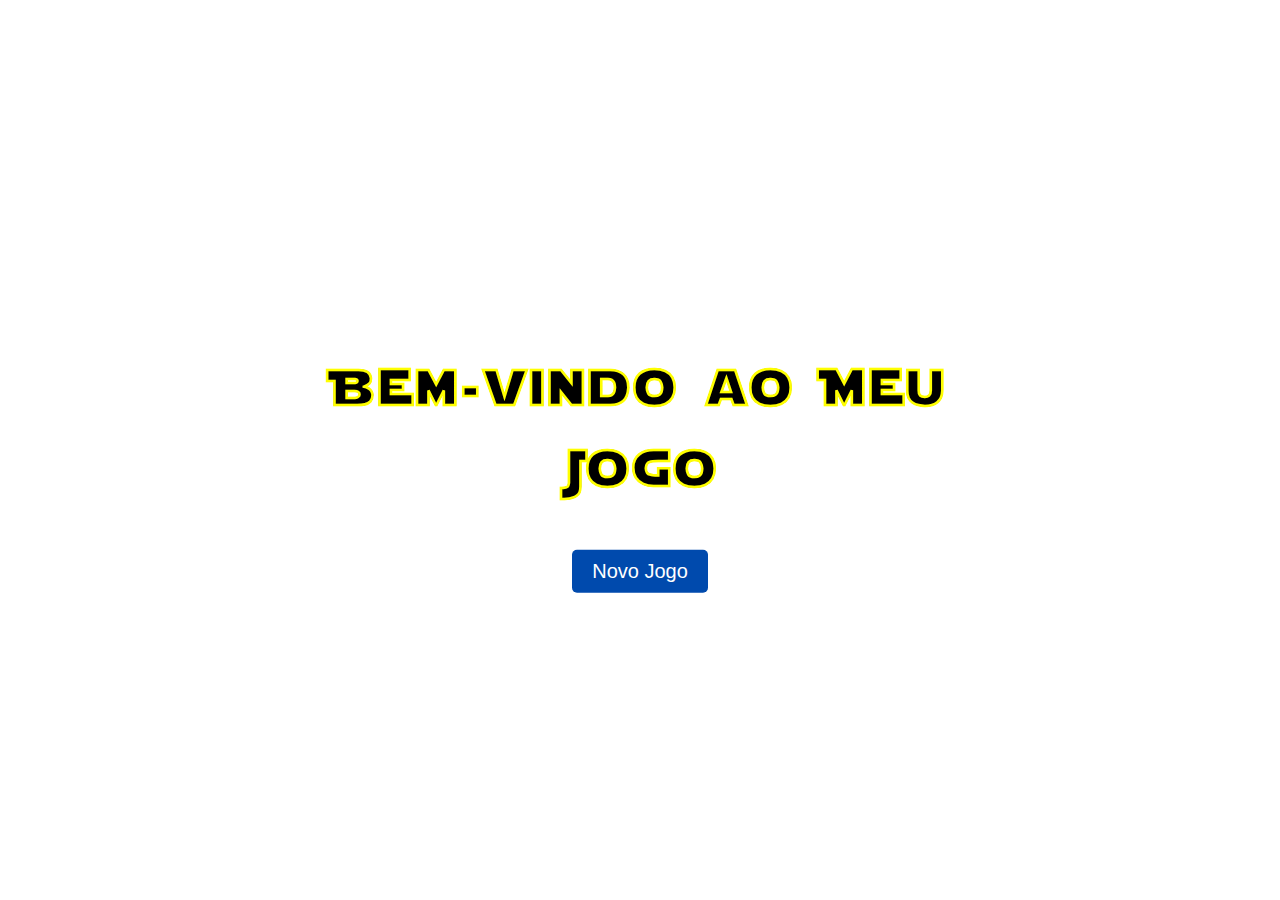
==== index.html @ c21f1e3b "Add files via upload" ====
<!DOCTYPE html>
<html lang="en">
<head>
    <meta charset="UTF-8">
    <meta name="viewport" content="width=device-width, initial-scale=1.0">
    <title>Start Screen</title>
    <link rel="stylesheet" href="start-screen.css">
    <link rel="icon" type="imagex/png" href="r2.png">
</head>
<body>
    <div class="start-screen">
        <h1>Bem-vindo ao Meu Jogo</h1>

        <a href="loading-screen.html"><button>Novo Jogo</button></a>
    </div>

    <div class="game-screen hidden">
        <img id="loading-gif" scr="images/loading-gif" alt="Loading">
    </div>
</body>
</html>
---- start-screen.css ----
body {
    margin: 0;
    padding: 0;
    background-image: url("./images/stars.gif");
    background-size: cover;
    color: #ffffffff;
    text-align: center;
    margin: 0;
    font-size: calc(3vw + 5px);
    font-family: 'Starjedi', 'Gill Sans', 'Gill Sans MT', 'Trebuchet MS', sans-serif; 
  
}

@font-face {
    font-family: 'Starjedi';
    src: 
    url('Starjedi.woff2') format('woff2'), 
    url('Starjedi.woff') format('woff'),
    url('Starjedi.ttf') format('truetype');
  }

.start-screen {
    text-align: center;
    position: absolute;
    top: 50%;
    left: 50%;
    transform: translate(-50%, -50%);

}

h1 {
    font-size: 50px;
    margin-bottom: 20px;
    -webkit-text-stroke-width: 1px;
    -webkit-text-stroke-color: yellow;
    letter-spacing: 5px;
    color: black;
}

button{
    padding: 10px 20px;
    font-size: 20px;
    background-color: #004AAD;
    color: white;
    border: none;
    border-radius: 5px;
    cursor: pointer;
}

button:hover {
    background-color: #2072dd;
}

.game-screen{
    position: absolute;
    top: 0;
    left: 0;
    width: 100%;
    height: 100%;
    display: flex;
    justify-content: center;
    align-items: center;
    background-color: white;
}

.hidden{
    display: none;
}
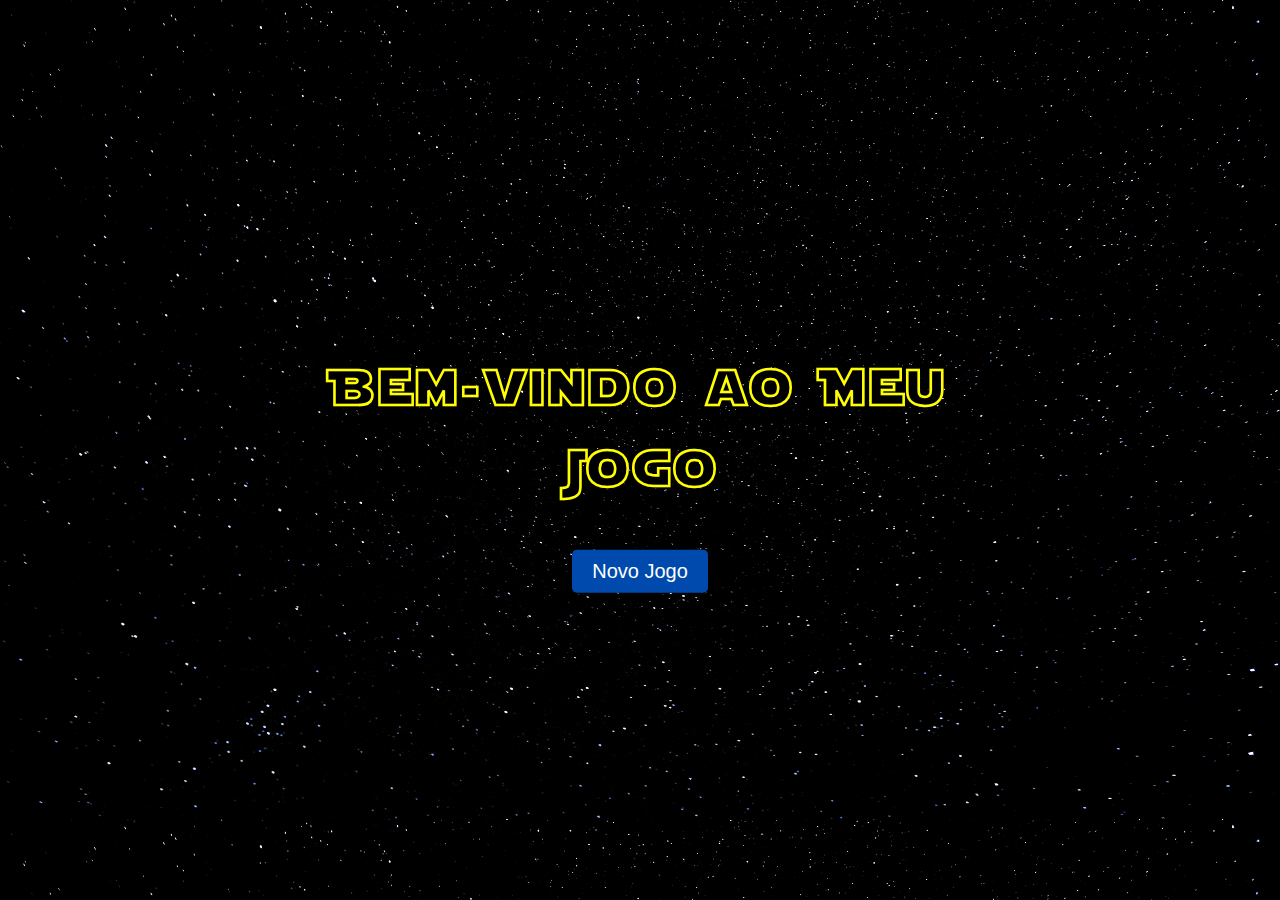
==== commit e3c2ea2f: "icon" ====
--- a/index.html
+++ b/index.html
@@ -5,7 +5,7 @@
     <meta name="viewport" content="width=device-width, initial-scale=1.0">
     <title>Start Screen</title>
     <link rel="stylesheet" href="start-screen.css">
-    <link rel="icon" type="imagex/png" href="r2.png">
+    <link rel="icon" type="imagex/png" href="images/r2.png">
 </head>
 <body>
     <div class="start-screen">
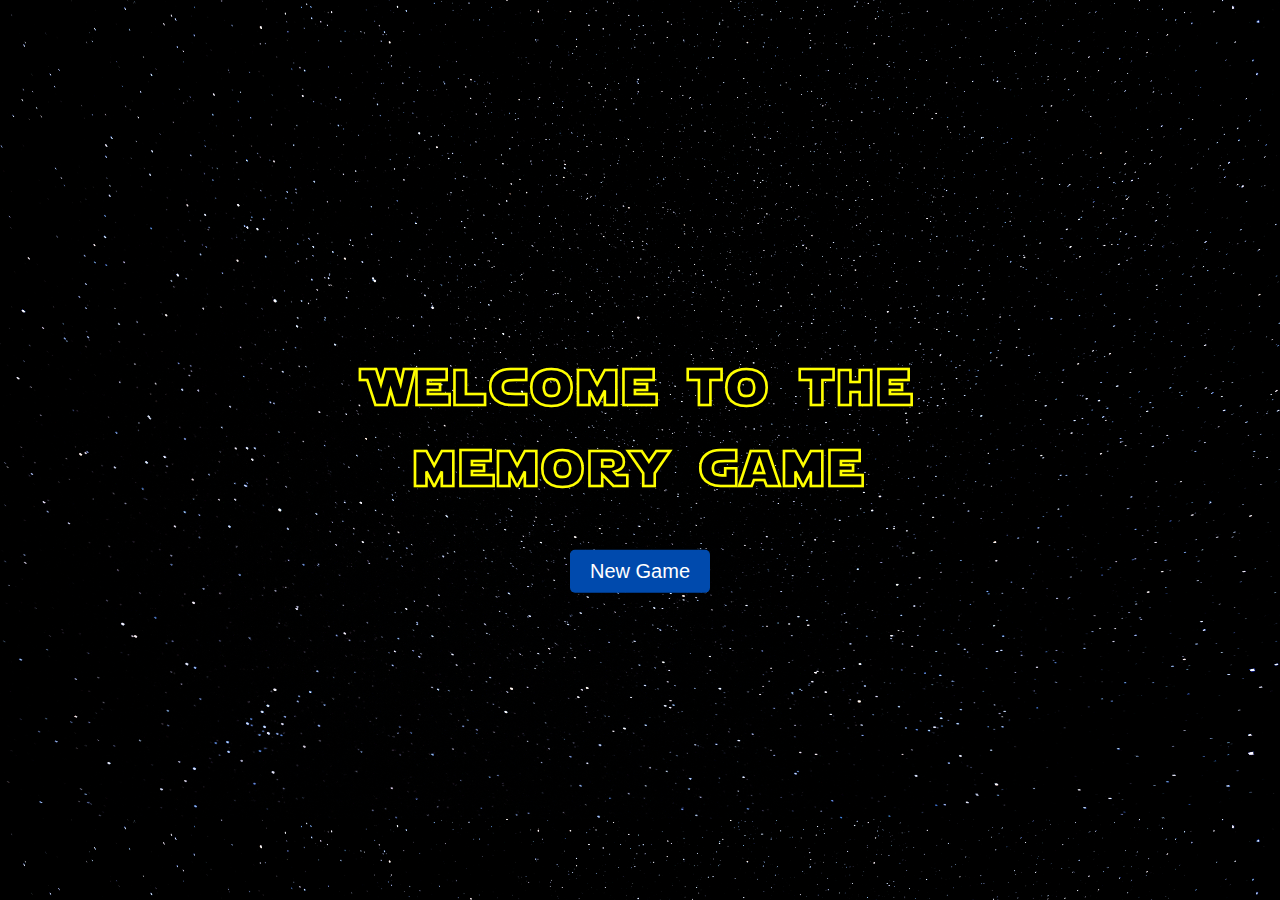
==== commit 2ef140aa: "rename pages" ====
--- a/index.html
+++ b/index.html
@@ -9,9 +9,9 @@
 </head>
 <body>
     <div class="start-screen">
-        <h1>Bem-vindo ao Meu Jogo</h1>
+        <h1>Welcome to the memory game</h1>
 
-        <a href="loading-screen.html"><button>Novo Jogo</button></a>
+        <a href="loading-screen.html"><button>New Game</button></a>
     </div>
 
     <div class="game-screen hidden">
